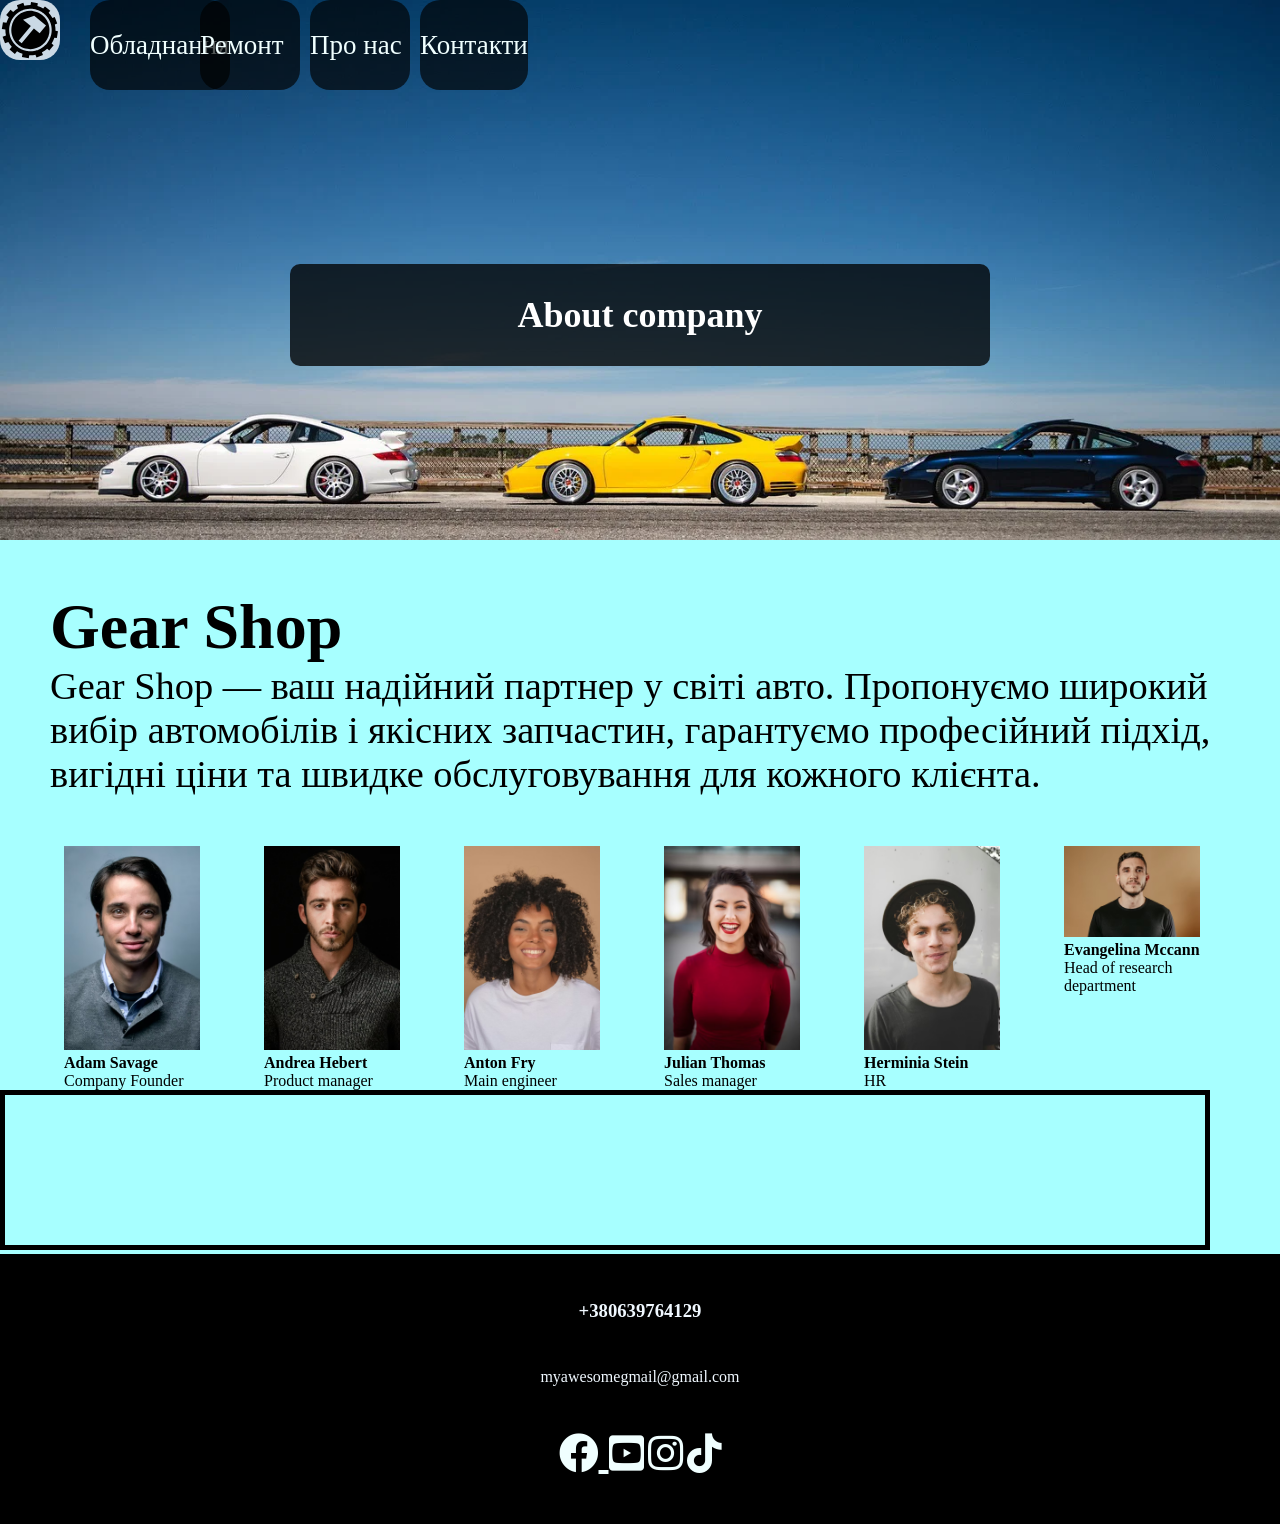
==== about.html @ 0b6dc52e "My test multipage  cite about imaginary Car shop." ====
<!DOCTYPE html>
<html lang="en">
<head>
    <meta charset="UTF-8">
    <meta name="viewport" content="width=device-width, initial-scale=1.0">
    <title>Document</title>
    <link rel="stylesheet" href="https://cdnjs.cloudflare.com/ajax/libs/font-awesome/5.15.4/css/all.min.css">
    <link rel="stylesheet" href="styles.css">
    <link rel="stylesheet" href="goods.css">
    <style>
        .top-grid{
            background-image: url(images/about\ us\ background.webp);
            height: 60vh;
        }
        .personal{
            display: grid;
            grid-template-columns: repeat(auto-fit,minmax(75px,200px));
        
            row-gap: 10vh ;
        }
        .item-pers{
            width: minmax(75px,200px);
            margin-left: 5vw;
            
        }
        .item-pers img{
            width: 100% ;
            
        }        
        .description{
            box-sizing: border-box;
            width: 100%;
            height: max-content;
            padding:  50px ;
        }
        .description h2{
            height: 100%;
            width: 100%;
            font-size: clamp(25px,5vw,100px);
        }
        .description p{
            width: 100%;
            font-size: clamp(20px,3vw,40px);
        }
        map{
            border:5px solid black;
            height: clamp(200px,30%,800px);
            width: clamp(200px,100%,800px);
        }
    </style>
</head>
<body>
    <header class="top-grid">
        <nav>
            <a href="index.html"> <img src="gear-hammer-svgrepo-com.svg" class="logo" alt="">            </a>
            
            <div class="menu">
                <a href="index.html#eq" class="btn">Обладнання</a>
                <a href="repair.html" class="btn">Ремонт</a>
                <a href="about.html" class="btn">Про нас</a>
                <a href="contacts.html" class="btn">Контакти</a>
            </div>
        </nav>
            <div class="centergrid">
                <h1>About company</h1>
                
            </div>
    </header>
    
    <div class="description">
        <h2>Gear Shop</h2>
        <p>Gear Shop — ваш надійний партнер у світі авто. Пропонуємо широкий вибір автомобілів і якісних запчастин, гарантуємо професійний підхід, вигідні ціни та швидке обслуговування для кожного клієнта.</p>
    </div>


    <div class="personal">
        <div class="item-pers">
            <img src="images/people.avif" alt="">
            <b>
                <p>Adam Savage</p>
            </b>
            <p>Company Founder</p>
        </div>
        <div class="item-pers">
            <img src="images/people 2.avif" alt="">
            <b>
                <p>Andrea Hebert</p>
            </b>
            <p>Product manager</p>
        </div>
        <div class="item-pers">
            <img src="images/people1.avif" alt="">
            <b>
                <p>Anton Fry</p>
            </b>
            <p>Main engineer</p>
        </div>
        <div class="item-pers">
            <img src="images/people 4.avif" alt="">
            <b>
                <p>Julian Thomas</p>
            </b>
            <p>Sales manager</p>
        </div>
        <div class="item-pers">
            <img src="images/people 3.avif" alt="">
            <b>
                <p>Herminia Stein</p>
            </b>
            <p>HR</p>
        </div>
        <div class="item-pers">
            <img src="images/peoplew.avif" alt="">
            <b>
                <p>Evangelina Mccann</p>
            </b>
            <p>Head of research department</p>
        </div>
    </div>


<iframe class="map" src="https://www.google.com/maps/embed?pb=!1m14!1m12!1m3!1d2544.2215146682715!2d30.383537242791736!3d50.3810690437968!2m3!1f0!2f0!3f0!3m2!1i1024!2i768!4f13.1!5e0!3m2!1suk!2sua!4v1777812352825!5m2!1suk!2sua" style=" border:5px solid black; height: clamp(200px,30%,800px); width: clamp(200px,100%,1200px);"  allowfullscreen="" loading="lazy" referrerpolicy="no-referrer-when-downgrade"></iframe>

    
    <footer>
        <h3>+380639764129</h3>
        <p>myawesomegmail@gmail.com </p>
        <div class="Contacts"> 
            <a href="" class="icon_link"> <i class="fab fa-facebook"></i>   </a>
            <a href="" class="icon_link"><i class="fab fa-youtube-square"></i></a>
            <a href="" class="icon_link">  <i class="fab fa-instagram"></i></a>
            <a href="" class="icon_link"><i class="fab fa-tiktok"></i></a>
        </div>
    </footer>
</body>
</html>
---- styles.css ----
*{
    margin: 0px;
    padding: 0px;
}
body{
    background-color: rgb(167, 255, 255);
}
.top-grid{
    width: 100vw;
    min-width: fit-content;
    height: 100vh;
    background-image: url(images/cwr-our-craftsmen-desktop.jpg);
    background-size: cover;
    display: grid;
    grid-auto-flow: row;
    grid-template-columns: 1fr clamp(200px, 1fr, 800px) 1fr;
}
nav{
    display: grid;
    width: 100vw;
    grid-template-columns: 10vh 1fr;
    justify-content: flex-start; 
    grid-column: span 3 ;
}
.menu{
    display: grid;
    gap: 10px;
    height: 10vh;
    grid-template-columns: repeat(auto-fit,minmax(100px,5vw));
}
.btn{
    box-sizing: border-box;
    background-color: rgba(0, 0, 0, 0.671);
    color: azure;
    text-decoration: none;
    font-size: clamp(10px,3vh,30px);
    min-width: fit-content;
    border-radius: 20px;
    transition: all 0.5s;
    display: flex;
    align-items: center;
}
.btn:hover{
    background-color: rgb(18, 192, 183);
    color: azure;
}

.logo{
    width: clamp(40px,10vh,60px);
    background-color: rgba(240, 248, 255, 0.844);
    border-radius: 20px;
    transition: all 1s;
}
.logo:hover{
    width: clamp(40px,10vh,60px);
    background-color: rgb(18, 192, 183);
    border-radius: 20px;
    transform: rotateZ(360deg);
}
.centergrid{
    display: flex;
    flex-direction: column;
    align-items: center;
    width: clamp(200px, 50vw, 800px);
    grid-column: 2/3;
    color: white;
    background-color: rgba(0, 0, 0, 0.774);
    height: fit-content;
    padding: clamp(0px, 3vw, 30px);
    border-radius: 10px;

    font-size: clamp(0.8rem, 0.9rem + 0.5vw, 1.125rem);
}
.centerbtn{
    border-radius: 0px;
    padding: 5px;
    background-color: rgba(0, 0, 0, 0.701);
    color: azure;
    font-size: larger;
}
.categories{
    background-color: rgb(167, 255, 255);
    display: grid;
    width: 100vw;
    grid-template-columns: 1fr 1fr;
    row-gap: 5vh;
    column-gap: 5vw;
    grid-template-rows: max-content 10vh  ;

    }
.catg-names{
    display: flex;
    grid-column: span 2;
    text-align: center;
    flex-direction: column;
    justify-content: space-around;


}
.item{
    display: grid;
    overflow: hidden;
    justify-items: center;
	align-items: center;
    border-radius: 10px;
}
.item img{
	grid-column: 1 / -1;
	grid-row: 1 / -1;
	width: 100%;
	height: 100%;
	object-fit: cover;
    transition: all 0.5s;
}
.item img:hover{
    transform: scale(1.2);
}
.item h3{
    border-radius: 20px;
    background-color: rgba(0, 0, 0, 0.842);
    color: rgb(137, 255, 255);
	grid-column: 1 / -1;
	grid-row: 1 / -1;
	z-index: 2;
    text-decoration: none;
	display: grid;
    font-size: clamp(1rem, 0.9rem + 0.5vw, 1.125rem);
    font-family: Cambria, Cochin, Georgia, Times, 'Times New Roman', serif;
}




.about-us {
	display: flex;
	flex-direction: column;
	justify-content: center;
	align-items: center;
	gap: 20px

}

.radio {
	width: 100vw;
	justify-content: center;
	padding: 20px;
	display: flex;
	gap: 10px;
}

footer{
    background-color: black;
    width: 100vw;
    height: 30vh;
    color: aliceblue;
    display: flex;
    flex-direction: column;
    justify-content: space-evenly;
    align-items: center;

}
.Contacts a{

    font-size: 40px;
    color: azure;

}
.Contacts a:hover{

    font-size: 50px;
    color: rgb(160, 215, 215);

}
.goods{
    width: 100vw;
    background-color: rgb(167, 255, 255);
    display: grid;
    grid-template-columns: minmax(100px,45vw) minmax(100px,45vw);
    grid-template-rows: minmax(100px,40vh) minmax(100px,40vh);
    row-gap: 10vh;
    column-gap: 10vw;
    margin-bottom: 100px;
}











/* slides */

.slides {
	display: flex;
	flex-direction: column;
	width: 100vw;
	overflow: hidden;


}

.width-slide {
	width: calc(4*100vw);
	display: flex;
	flex-direction: row;
	transition: all 0.3s ease-in;

}

.center-img {
	width: 100vw;
	display: flex;
}

.slider-img {
	width: 100%;
	object-fit: cover;
	object-position: center;
	border-radius: 20px;
}

#r1:checked~.go {
	transform: translateX(0);
}

#r2:checked~.go{
	transform: translateX(-100vw)
}

#r3:checked~.go{
	transform: translateX(-200vw)
}

#r4:checked~.go{
	transform: translateX(-300vw);
}

.bar1 {
	width: 50px;
	height: 50px;
	background-color:  rgba(15, 71, 71, 0.575);
	border-radius: 100%;
}

input[name="hidden"] {
	visibility: hidden;
}

.navigation {
	width: 100%;
	display: flex;
	justify-content: center;
}
---- goods.css ----
.sales{
    width: 100vw;
    height: max-content;
    display: grid;
    grid-template-columns: repeat(3, minmax(50px,25vw));
    row-gap: 5vh;
    column-gap: 5vw ;
    margin-top: 5vh;
    margin-bottom: 5vh;
}
.products{
    background-color: rgba(0, 0, 0, 0.134);
    width: minmax(50px,25vw);    
    padding: 2vw;
    border-radius: 20px;
}
.products img{
    width: 100%;
}
map{
    width: 100vw;
}
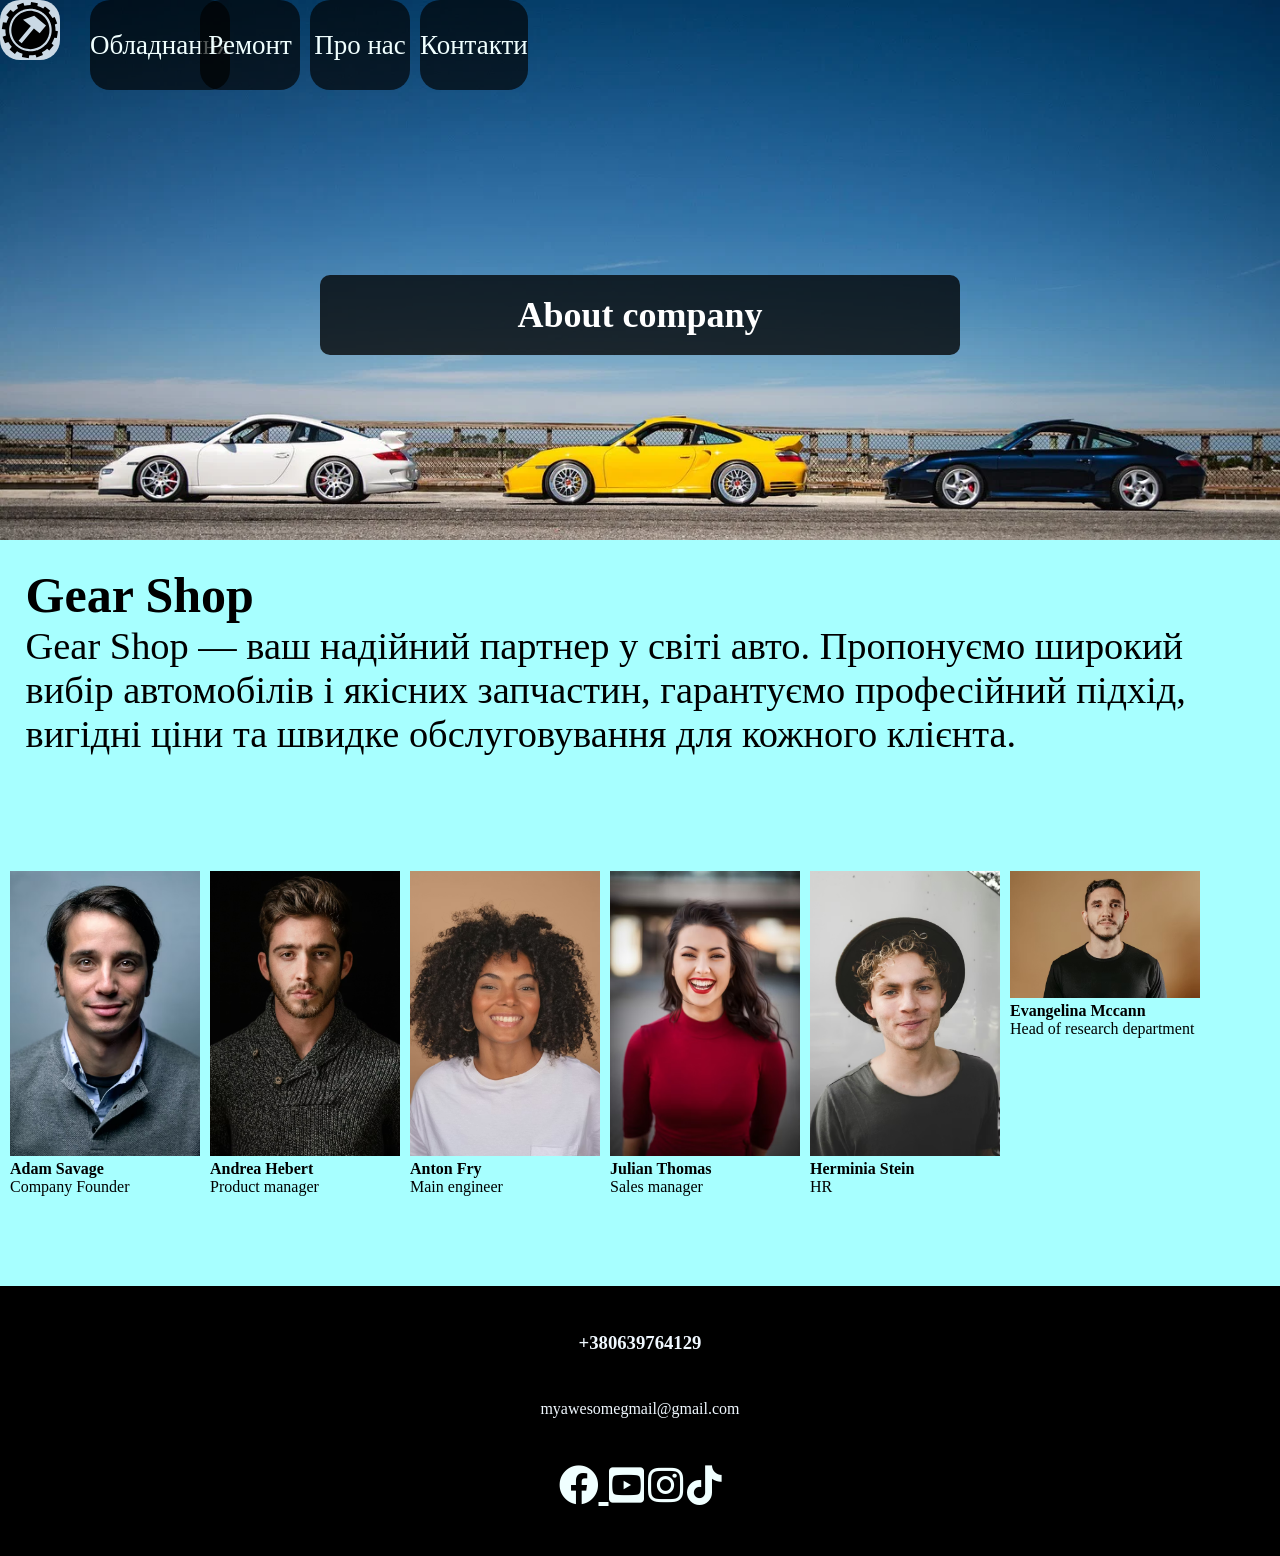
==== commit 3528cf15: "Add files via upload" ====
--- a/about.html
+++ b/about.html
@@ -17,10 +17,12 @@
             grid-template-columns: repeat(auto-fit,minmax(75px,200px));
         
             row-gap: 10vh ;
+            margin-top: 10vh;
+            margin-bottom: 10vh;
         }
         .item-pers{
             width: minmax(75px,200px);
-            margin-left: 5vw;
+            margin-left: 5%;
             
         }
         .item-pers img{
@@ -31,21 +33,16 @@
             box-sizing: border-box;
             width: 100%;
             height: max-content;
-            padding:  50px ;
+            padding:  clamp(10px,2%,50px) ;
         }
         .description h2{
             height: 100%;
             width: 100%;
-            font-size: clamp(25px,5vw,100px);
+            font-size: clamp(50px,10%,100px);
         }
         .description p{
             width: 100%;
             font-size: clamp(20px,3vw,40px);
-        }
-        map{
-            border:5px solid black;
-            height: clamp(200px,30%,800px);
-            width: clamp(200px,100%,800px);
         }
     </style>
 </head>
@@ -119,9 +116,6 @@
     </div>
 
 
-<iframe class="map" src="https://www.google.com/maps/embed?pb=!1m14!1m12!1m3!1d2544.2215146682715!2d30.383537242791736!3d50.3810690437968!2m3!1f0!2f0!3f0!3m2!1i1024!2i768!4f13.1!5e0!3m2!1suk!2sua!4v1777812352825!5m2!1suk!2sua" style=" border:5px solid black; height: clamp(200px,30%,800px); width: clamp(200px,100%,1200px);"  allowfullscreen="" loading="lazy" referrerpolicy="no-referrer-when-downgrade"></iframe>
-
-    
     <footer>
         <h3>+380639764129</h3>
         <p>myawesomegmail@gmail.com </p>
--- a/styles.css
+++ b/styles.css
@@ -4,29 +4,31 @@
 }
 body{
     background-color: rgb(167, 255, 255);
+
 }
 .top-grid{
-    width: 100vw;
+    width: 100%;
     min-width: fit-content;
     height: 100vh;
     background-image: url(images/cwr-our-craftsmen-desktop.jpg);
     background-size: cover;
     display: grid;
     grid-auto-flow: row;
-    grid-template-columns: 1fr clamp(200px, 1fr, 800px) 1fr;
+    grid-template-columns: 1fr clamp(175px, 50vw, 800px) 1fr;
 }
 nav{
     display: grid;
-    width: 100vw;
+    width: 100%;
     grid-template-columns: 10vh 1fr;
     justify-content: flex-start; 
     grid-column: span 3 ;
+    height: fit-content;
 }
 .menu{
     display: grid;
     gap: 10px;
     height: 10vh;
-    grid-template-columns: repeat(auto-fit,minmax(100px,5vw));
+    grid-template-columns: repeat(auto-fit,minmax(100px,5%));
 }
 .btn{
     box-sizing: border-box;
@@ -39,6 +41,7 @@
     transition: all 0.5s;
     display: flex;
     align-items: center;
+    justify-content: center;
 }
 .btn:hover{
     background-color: rgb(18, 192, 183);
@@ -61,14 +64,14 @@
     display: flex;
     flex-direction: column;
     align-items: center;
-    width: clamp(200px, 50vw, 800px);
+    width: clamp(175px, 50vw, 800px);
     grid-column: 2/3;
     color: white;
     background-color: rgba(0, 0, 0, 0.774);
     height: fit-content;
-    padding: clamp(0px, 3vw, 30px);
+    padding: clamp(0px, 3%, 30px);
     border-radius: 10px;
-
+    box-sizing: border-box;
     font-size: clamp(0.8rem, 0.9rem + 0.5vw, 1.125rem);
 }
 .centerbtn{
@@ -81,10 +84,10 @@
 .categories{
     background-color: rgb(167, 255, 255);
     display: grid;
-    width: 100vw;
+    width: 100%;
     grid-template-columns: 1fr 1fr;
     row-gap: 5vh;
-    column-gap: 5vw;
+    column-gap: 5%;
     grid-template-rows: max-content 10vh  ;
 
     }
@@ -97,6 +100,18 @@
 
 
 }
+
+.goods{
+    width: 100%;
+    background-color: rgb(167, 255, 255);
+    display: grid;
+    grid-template-columns: 45% 45%;
+    grid-template-rows: minmax(100px,40vh) minmax(100px,40vh);
+    row-gap: 10vh;
+    column-gap: 10%;
+    margin-bottom: 100px;
+}
+
 .item{
     display: grid;
     overflow: hidden;
@@ -141,7 +156,7 @@
 }
 
 .radio {
-	width: 100vw;
+	width: 100%;
 	justify-content: center;
 	padding: 20px;
 	display: flex;
@@ -150,7 +165,7 @@
 
 footer{
     background-color: black;
-    width: 100vw;
+    width: 100%;
     height: 30vh;
     color: aliceblue;
     display: flex;
@@ -171,16 +186,6 @@
     color: rgb(160, 215, 215);
 
 }
-.goods{
-    width: 100vw;
-    background-color: rgb(167, 255, 255);
-    display: grid;
-    grid-template-columns: minmax(100px,45vw) minmax(100px,45vw);
-    grid-template-rows: minmax(100px,40vh) minmax(100px,40vh);
-    row-gap: 10vh;
-    column-gap: 10vw;
-    margin-bottom: 100px;
-}
 
 
 
@@ -197,14 +202,14 @@
 .slides {
 	display: flex;
 	flex-direction: column;
-	width: 100vw;
+	width: 100%;
 	overflow: hidden;
 
 
 }
 
 .width-slide {
-	width: calc(4*100vw);
+	width: calc(4*100%);
 	display: flex;
 	flex-direction: row;
 	transition: all 0.3s ease-in;
@@ -212,7 +217,7 @@
 }
 
 .center-img {
-	width: 100vw;
+	width: 100%;
 	display: flex;
 }
 
--- a/goods.css
+++ b/goods.css
@@ -1,22 +1,30 @@
 .sales{
-    width: 100vw;
+    width: 100%;
     height: max-content;
     display: grid;
-    grid-template-columns: repeat(3, minmax(50px,25vw));
+    grid-template-columns: repeat(auto-fit, minmax(190px, 30%));
     row-gap: 5vh;
-    column-gap: 5vw ;
-    margin-top: 5vh;
-    margin-bottom: 5vh;
+    column-gap: 3% ;
+    justify-content: center;
+    margin-bottom: 10vh;
+    margin-top: 10vh;
+
 }
 .products{
+    box-sizing: border-box;
     background-color: rgba(0, 0, 0, 0.134);
-    width: minmax(50px,25vw);    
-    padding: 2vw;
+    padding: 5%;
     border-radius: 20px;
+
 }
 .products img{
     width: 100%;
+    border-radius: 5px;
+}
+.products{
+    font-size: clamp(10px,3vh,30px);
+    font-family:  Roboto, sans-serif ;
 }
 map{
-    width: 100vw;
+    width: 100%;
 }
